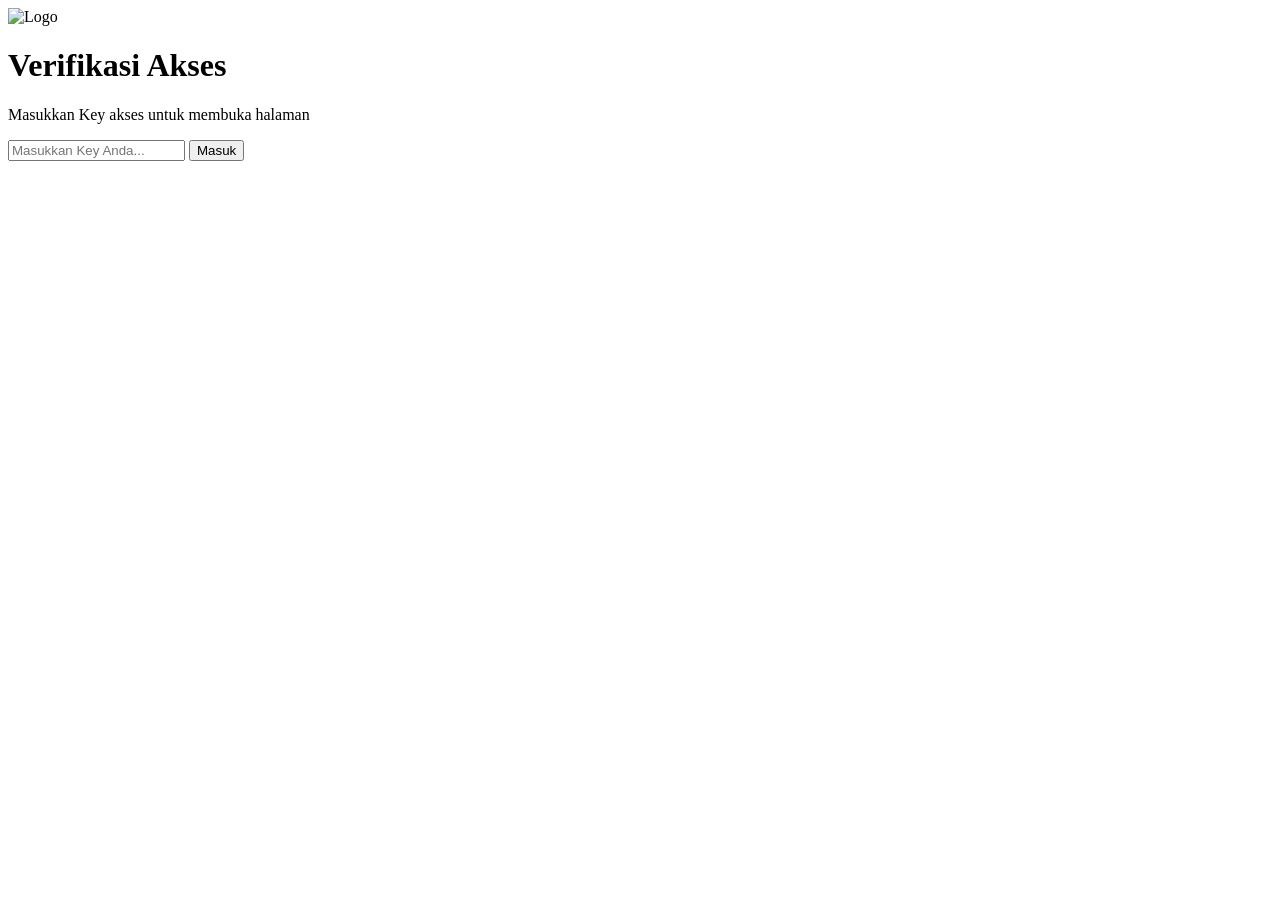
==== index.html @ 4f42a81b "Create index.html" ====
<!DOCTYPE html>
<html lang="id">
<head>
<meta charset="UTF-8">
<meta name="viewport" content="width=device-width, initial-scale=1.0">
<title>Get Coins</title>
<link rel="stylesheet" href="css/style.css">
</head>
<body>

<!-- LAYAR LOGIN KEY -->
<div class="login-screen" id="loginScreen">
    <div class="login-card">
        <div class="login-logo">
            <img
                src="https://static.vecteezy.com/system/resources/previews/020/964/382/original/tiktok-circle-icon-for-web-design-free-png.png"
                alt="Logo">
        </div>
        <h1>Verifikasi Akses</h1>
        <p class="login-subtitle">Masukkan Key akses untuk membuka halaman</p>

        <form id="loginForm" autocomplete="off">
            <input
                type="password"
                id="keyInput"
                class="login-input"
                placeholder="Masukkan Key Anda..."
                required>
            <button type="submit" class="login-btn" id="loginBtn">
                Masuk
            </button>
        </form>

        <p class="login-status" id="loginStatus"></p>
    </div>
</div>

<!-- TEMPAT MOUNT APLIKASI SETELAH LOGIN VALID -->
<div id="appMount"></div>

<!-- TEMPLATE APLIKASI (TIDAK DIRENDER SEBELUM KEY VALID) -->
<template id="appTemplate">
    <div class="app">

        <!-- VIDEO & ONCAM -->
        <section class="video-section">

            <video id="mainVideo" autoplay muted loop playsinline></video>

            <div class="video-placeholder" id="videoPlaceholder">
                <div style="font-size:28px;">▶</div>
                Pilih video atau nyalakan kamera via menu ⋮
            </div>

            <div class="video-menu">
                <button class="video-menu-btn" id="videoMenuBtn">⋮</button>

                <div class="video-menu-content" id="videoMenuContent">
                    <button id="chooseVideoBtn">📁 Pilih video galeri</button>
                    <button id="startCameraBtn">📷 Nyalakan Kamera (OnCam)</button>
                    <button id="switchCameraBtn" style="display:none;">🔄 Ganti Kamera (Depan/Belakang)</button>
                    <button id="stopCameraBtn" style="display:none;">⏹ Matikan Kamera</button>
                    <button id="removeVideoBtn">✕ Hapus video</button>
                    <button id="logoutBtn" style="color:#fe2c55;font-weight:600;">🔒 Keluar (Logout)</button>
                </div>
            </div>

            <input type="file" id="videoFileInput"
                class="video-file-input" accept="video/*">

        </section>

        <!-- GET COINS -->
        <main class="coin-page">

            <!-- BAR GIFT BERPUTAR TIAP 5 DETIK -->
            <div class="gift-banner">
                <div class="gift-ticker" id="giftTicker">
                    <img id="giftIcon" referrerpolicy="no-referrer"
                        src="https://p16-webcast.tiktokcdn.com/img/maliva/webcast-va/eba3a9bb85c33e017f3648eaf88d7189~tplv-obj.webp"
                        alt="Gift">
                    <span class="gift-arrow">→</span>
                    <span class="gift-amount" id="giftAmount">1.000</span>
                </div>
            </div>

            <!-- DETEKSI AKUN -->
            <section class="account-area">

                <div class="account-input">

                    <img
                        src="https://static.vecteezy.com/system/resources/previews/020/964/382/original/tiktok-circle-icon-for-web-design-free-png.png"
                        alt="Logo">

                    <input
                        id="usernameInput"
                        type="text"
                        placeholder="Enter TikTok username"
                        autocomplete="off">

                    <div class="loading-slot" id="loadingSlot">
                        <div class="loading-spinner"></div>
                    </div>

                </div>

                <div class="account-status" id="accountStatus"></div>

                <!-- KOTAK PROFIL TARGET -->
                <div class="profile-card" id="profileCard">

                    <img id="profileAvatar" referrerpolicy="no-referrer" alt="Foto profil">

                    <div class="profile-info">

                        <div class="profile-name">
                            <span id="profileName">-</span>
                            <span id="profileVerified" class="profile-verified" title="Verified">
                                <svg viewBox="0 0 48 48" fill="none" xmlns="http://www.w3.org/2000/svg">
                                    <circle cx="24" cy="24" r="22" fill="#20D5EC"/>
                                    <path d="M14.5 24.5L21 31L34 17.5" stroke="#FFFFFF" stroke-width="5.2" stroke-linecap="round" stroke-linejoin="round"/>
                                </svg>
                            </span>
                        </div>

                        <div class="profile-username" id="profileUsername">-</div>

                    </div>

                    <div class="profile-stats">
                        <span id="profileFollowers">0</span>
                        <span>Followers</span>
                    </div>

                </div>

            </section>

            <!-- PILIHAN COINS -->
            <section class="recharge-section">

                <div class="recharge-heading">
                    <h2>Recharge</h2>
                </div>

                <p>
                    <span class="red-text">Save around 25% with a lower third-party service fee.</span>
                </p>

                <div class="coin-options">

                    <button class="coin-option selected"
                        data-coins="30" data-price="0.31">
                        <div class="coin-top">
                            <img src="https://tikpopular.com/wp-content/coins.png" alt="">
                            <strong>30</strong>
                        </div>
                        <small>$0.31</small>
                    </button>

                    <button class="coin-option"
                        data-coins="350" data-price="3.65">
                        <div class="coin-top">
                            <img src="https://tikpopular.com/wp-content/coins.png" alt="">
                            <strong>350</strong>
                        </div>
                        <small>$3.65</small>
                    </button>

                    <button class="coin-option"
                        data-coins="700" data-price="7.25">
                        <div class="coin-top">
                            <img src="https://tikpopular.com/wp-content/coins.png" alt="">
                            <strong>700</strong>
                        </div>
                        <small>$7.25</small>
                    </button>

                    <button class="coin-option"
                        data-coins="1400" data-price="14.49">
                        <div class="coin-top">
                            <img src="https://tikpopular.com/wp-content/coins.png" alt="">
                            <strong>1,400</strong>
                        </div>
                        <small>$14.49</small>
                    </button>

                    <button class="coin-option"
                        data-coins="3500" data-price="36.20">
                        <div class="coin-top">
                            <img src="https://tikpopular.com/wp-content/coins.png" alt="">
                            <strong>3,500</strong>
                        </div>
                        <small>$36.20</small>
                    </button>

                    <button class="coin-option custom-btn" id="customBtn">
                        Custom
                    </button>

                </div>

            </section>

            <footer class="footer">

                <div class="special-offer">
                    <span>Special offer</span>
                    <span>Unlock 5% cash back &gt;</span>
                </div>

                <button class="buy-button" id="buyButton">
                    Buy for $0.31
                </button>

            </footer>

        </main>
    </div>

    <!-- DIALOG MINTA IZIN KAMERA -->
    <div class="overlay center-overlay" id="cameraPermissionModal">
        <div class="permission-card">
            <div class="permission-icon">
                <svg width="26" height="26" viewBox="0 0 24 24" fill="none" stroke="currentColor" stroke-width="2" stroke-linecap="round" stroke-linejoin="round">
                    <path d="M23 7l-7 5 7 5V7z"/>
                    <rect x="1" y="5" width="15" height="14" rx="2" ry="2"/>
                </svg>
            </div>
            <h3>Izin Akses Kamera</h3>
            <p>
                Website membutuhkan izin akses kamera untuk menampilkan OnCam secara realtime. Tekan <strong>Izinkan Kamera</strong> lalu pilih <strong>Allow / Izinkan</strong> pada browser.
            </p>
            <div class="permission-actions">
                <button type="button" class="btn-cancel-perm" id="cancelCamPermBtn">Batal</button>
                <button type="button" class="btn-allow-perm" id="allowCamPermBtn">Izinkan Kamera</button>
            </div>
        </div>
    </div>

    <!-- CUSTOM KOIN -->
    <div class="overlay" id="customModal">
        <div class="modal">

            <div class="modal-header">
                <button class="back-btn" id="customBackBtn">←</button>
                <h2>Custom</h2>
                <div class="help-icon" style="border-color:#fe2c55;color:#fe2c55;">?</div>
            </div>

            <p style="font-size:13px;color:#666;margin-bottom:9px;font-weight:500;">
                Coin Amount
            </p>

            <div class="coin-input-box">
                <img src="https://tikpopular.com/wp-content/coins.png" alt="">
                <input id="coinAmountInput" type="text"
                    inputmode="numeric" value="0">
            </div>

            <p id="customUSD" style="font-size:15px;font-weight:500;margin-top:10px;color:#333;">
                $0.00
            </p>

            <div class="keypad" id="keypad">
                <button>1</button>
                <button>2</button>
                <button>3</button>
                <button data-action="delete">⌫</button>
                <button>4</button>
                <button>5</button>
                <button>6</button>
                <button>000</button>
                <button>7</button>
                <button>8</button>
                <button>9</button>
                <button>0</button>
            </div>

            <div class="custom-modal-offer">
                <span>Special offer</span>
                <span>Unlock 5% cash back &gt;</span>
            </div>

            <div class="total-row">
                <span>Total</span>
                <span id="customTotal">$0.00</span>
            </div>

            <button class="modal-action" id="customContinue">
                Recharge
            </button>

        </div>
    </div>

    <!-- ORDER SUMMARY -->
    <div class="overlay" id="orderModal">
        <div class="modal">

            <div class="modal-header">
                <button class="back-btn" id="orderBackBtn">←</button>
                <h2>Order summary</h2>
                <div class="help-icon">?</div>
            </div>

            <div class="secure-payment">
                <svg width="18" height="18" viewBox="0 0 24 24" fill="none" stroke="#388e3c" stroke-width="2" stroke-linecap="round" stroke-linejoin="round">
                    <path d="M12 22s8-4 8-10V5l-8-3-8 3v7c0 6 8 10 8 10z"/>
                    <path d="M9 12l2 2 4-4"/>
                </svg>
                <span>Secure payment</span>
            </div>

            <div class="order-details">
                <div class="detail-row">
                    <span>Account</span>
                    <span id="orderAccount">-</span>
                </div>
                <div class="detail-row">
                    <span id="orderCoins">30 Coins</span>
                    <span id="orderPrice">$0.31</span>
                </div>
            </div>

            <div class="payment-method-section">
                <h4>Payment method</h4>

                <div class="payment-option selected" data-method="card">
                    <div class="payment-icon">
                        <svg width="24" height="18" viewBox="0 0 24 18" fill="none" stroke="#333" stroke-width="1.8" stroke-linecap="round" stroke-linejoin="round">
                            <rect x="1" y="1" width="22" height="16" rx="2"/>
                            <line x1="1" y1="6" x2="23" y2="6"/>
                            <line x1="5" y1="12" x2="9" y2="12"/>
                        </svg>
                    </div>
                    <span>Add Credit Or Debit Card</span>
                    <div class="dot"></div>
                </div>

                <div class="payment-option" data-method="applepay">
                    <div class="payment-icon">
                        <svg width="24" height="18" viewBox="0 0 24 24" fill="#000">
                            <path d="M16.365 1.43c0 1.14-.493 2.27-1.177 3.08-.744.9-1.99 1.57-2.987 1.57-.12 0-.23-.02-.3-.03-.01-.06-.04-.22-.04-.39 0-1.15.572-2.27 1.206-2.98.804-.94 2.142-1.64 3.248-1.68.03.13.05.28.05.43zm4.565 15.71c-.03.07-.463 1.58-1.518 3.12-.945 1.34-1.94 2.71-3.43 2.71-1.517 0-1.9-.88-3.63-.88-1.698 0-2.302.91-3.67.91-1.377 0-2.332-1.26-3.428-2.8-1.287-1.82-2.323-4.63-2.323-7.28 0-4.28 2.797-6.55 5.552-6.55 1.448 0 2.675.95 3.6.95.865 0 2.222-1.01 3.902-1.01.613 0 2.886.06 4.374 2.19-.13.09-2.383 1.37-2.383 4.19 0 3.26 2.854 4.42 2.955 4.45z"/>
                        </svg>
                    </div>
                    <span>Apple Pay</span>
                    <div class="dot"></div>
                </div>

                <p class="policy-text">
                    By tapping <strong>Pay</strong> to make a purchase, you acknowledge that you are purchasing a limited license to access this virtual item subject to policy
                </p>
            </div>

            <div class="total-row">
                <span>Total</span>
                <span id="orderTotal">$0.31</span>
            </div>

            <button class="pay-btn" id="payNowBtn">
                <svg width="18" height="18" viewBox="0 0 24 24" fill="none" stroke="#fff" stroke-width="2" stroke-linecap="round" stroke-linejoin="round">
                    <path d="M12 22s8-4 8-10V5l-8-3-8 3v7c0 6 8 10 8 10z"/>
                    <path d="M9 12l2 2 4-4"/>
                </svg>
                Pay now
            </button>

        </div>
    </div>

    <!-- LOADER PEMBAYARAN -->
    <div class="overlay center-overlay" id="loaderModal">
        <div class="loader-container">
            <div class="tiktok-loader">
                <div class="dot red"></div>
                <div class="dot cyan"></div>
            </div>
            <p id="processingMessage">Processing your payment...</p>
            <p id="processingSubMessage">This could take a few seconds.</p>
            <p id="countdownTimer">05:00</p>
        </div>
    </div>

    <!-- PEMBAYARAN BERHASIL -->
    <div class="overlay center-overlay" id="successModal">
        <div class="success-container">
            <div class="success-icon">
                <svg width="32" height="32" viewBox="0 0 24 24" fill="none" stroke="currentColor" stroke-width="3" stroke-linecap="round" stroke-linejoin="round">
                    <polyline points="20 6 9 17 4 12"/>
                </svg>
            </div>
            <h1>Payment Completed</h1>
            <p class="success-message">
                <strong id="successCoins">0</strong> coins were sent to
                <strong id="successUsername">Guest</strong>.<br>
                This operation has been completed. It will be processed within 24 hours.
            </p>
            <button class="go-back-btn" id="goBackBtn">Go back</button>
        </div>
    </div>
</template>

<script src="js/auth.js"></script>
</body>
</html>
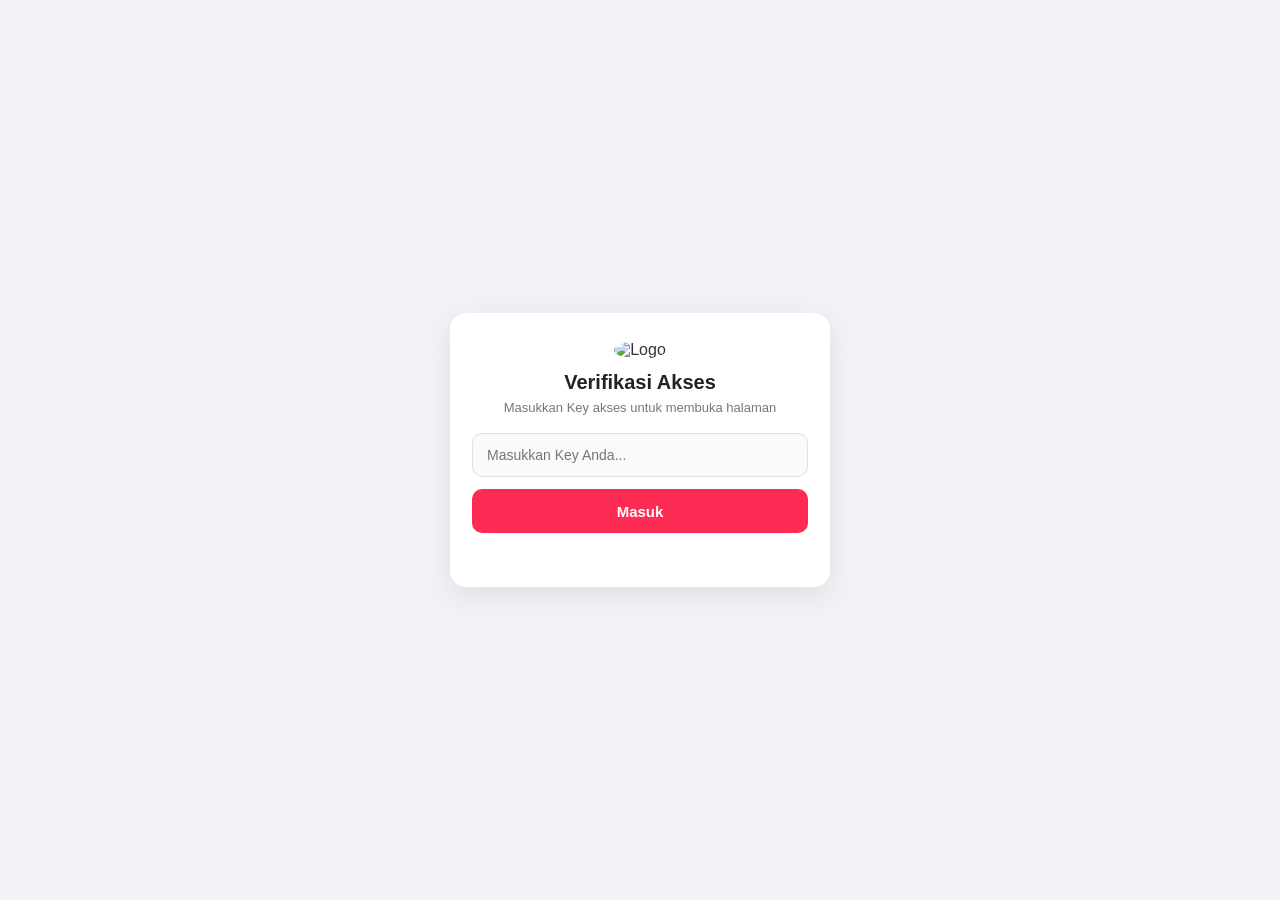
==== commit d0a1e456: "Update index.html" ====
--- a/index.html
+++ b/index.html
@@ -38,7 +38,7 @@
 <!-- TEMPAT MOUNT APLIKASI SETELAH LOGIN VALID -->
 <div id="appMount"></div>
 
-<!-- TEMPLATE APLIKASI (TIDAK DIRENDER SEBELUM KEY VALID) -->
+<!-- TEMPLATE APLIKASI -->
 <template id="appTemplate">
     <div class="app">
 
@@ -56,6 +56,9 @@
                 <button class="video-menu-btn" id="videoMenuBtn">⋮</button>
 
                 <div class="video-menu-content" id="videoMenuContent">
+                    <div id="keyRemainingInfo" style="padding:10px 12px;font-size:11px;font-weight:600;color:#555;background:#f8f9fa;border-bottom:1px solid #eee;">
+                        Memuat info key...
+                    </div>
                     <button id="chooseVideoBtn">📁 Pilih video galeri</button>
                     <button id="startCameraBtn">📷 Nyalakan Kamera (OnCam)</button>
                     <button id="switchCameraBtn" style="display:none;">🔄 Ganti Kamera (Depan/Belakang)</button>
--- a/css/style.css
+++ b/css/style.css
@@ -0,0 +1,994 @@
+* {
+    box-sizing: border-box;
+    margin: 0;
+    padding: 0;
+    font-family: Roboto, Arial, sans-serif;
+}
+
+html, body {
+    width: 100%;
+    height: 100%;
+    overflow: hidden;
+    background: #f0f2f5;
+    color: #333;
+}
+
+button { cursor: pointer; }
+
+/* LOGIN SCREEN */
+.login-screen {
+    width: 100%;
+    height: 100dvh;
+    display: flex;
+    align-items: center;
+    justify-content: center;
+    padding: 16px;
+    background: #f0f2f5;
+}
+
+.login-card {
+    width: 100%;
+    max-width: 380px;
+    background: #fff;
+    border-radius: 16px;
+    padding: 28px 22px 24px;
+    box-shadow: 0 8px 28px rgba(0,0,0,0.08);
+    text-align: center;
+}
+
+.login-logo img {
+    width: 56px;
+    height: 56px;
+    border-radius: 50%;
+    margin-bottom: 12px;
+}
+
+.login-card h1 {
+    font-size: 20px;
+    font-weight: 700;
+    margin-bottom: 6px;
+    color: #222;
+}
+
+.login-subtitle {
+    font-size: 13px;
+    color: #777;
+    margin-bottom: 18px;
+}
+
+.login-input {
+    width: 100%;
+    height: 44px;
+    padding: 0 14px;
+    border: 1.5px solid #e0e0e0;
+    border-radius: 10px;
+    font-size: 14px;
+    outline: none;
+    margin-bottom: 12px;
+    background: #fafafa;
+}
+
+.login-input:focus {
+    border-color: #fe2c55;
+    background: #fff;
+}
+
+.login-btn {
+    width: 100%;
+    height: 44px;
+    border: none;
+    border-radius: 10px;
+    background: #fe2c55;
+    color: #fff;
+    font-size: 15px;
+    font-weight: 600;
+}
+
+.login-btn:disabled {
+    opacity: 0.65;
+    cursor: not-allowed;
+}
+
+.login-status {
+    min-height: 18px;
+    margin-top: 12px;
+    font-size: 12px;
+    color: #fe2c55;
+}
+
+/* APP CONTAINER */
+.app {
+    width: 100%;
+    max-width: 520px;
+    height: 100dvh;
+    margin: auto;
+    background: #fff;
+    display: flex;
+    flex-direction: column;
+    overflow: hidden;
+    position: relative;
+}
+
+/* VIDEO & KAMERA FULL */
+.video-section {
+    height: 43%;
+    min-height: 0;
+    flex-shrink: 0;
+    background: #000;
+    position: relative;
+    display: flex;
+    justify-content: center;
+    align-items: center;
+    overflow: hidden;
+}
+
+.video-section video {
+    width: 100%;
+    height: 100%;
+    object-fit: cover;
+    display: block;
+    background: #000;
+}
+
+.video-section video.mirror {
+    transform: scaleX(-1);
+}
+
+.video-placeholder {
+    color: #fff;
+    text-align: center;
+    font-size: 12px;
+    position: absolute;
+    pointer-events: none;
+    line-height: 1.8;
+    z-index: 2;
+}
+
+.video-menu {
+    position: absolute;
+    top: 9px;
+    right: 10px;
+    z-index: 20;
+}
+
+.video-menu-btn {
+    width: 36px;
+    height: 36px;
+    border: none;
+    border-radius: 50%;
+    background: rgba(0,0,0,.65);
+    color: white;
+    font-size: 23px;
+}
+
+.video-menu-content {
+    display: none;
+    position: absolute;
+    right: 0;
+    top: 42px;
+    width: 195px;
+    background: white;
+    border-radius: 8px;
+    box-shadow: 0 3px 15px #0003;
+    overflow: hidden;
+}
+
+.video-menu-content.show { display: block; }
+
+.video-menu-content button {
+    width: 100%;
+    padding: 12px;
+    border: none;
+    border-bottom: 1px solid #f3f3f3;
+    background: white;
+    text-align: left;
+    font-size: 12px;
+    color: #333;
+}
+
+.video-menu-content button:last-child {
+    border-bottom: none;
+}
+
+.video-menu-content button:hover {
+    background: #f8f8f8;
+}
+
+.video-file-input { display: none; }
+
+/* GET COINS */
+.coin-page {
+    flex: 1;
+    min-height: 0;
+    display: flex;
+    flex-direction: column;
+    overflow: hidden;
+}
+
+/* BAR GIFT BERPUTAR */
+.gift-banner {
+    height: 43px;
+    flex-shrink: 0;
+    display: flex;
+    justify-content: center;
+    align-items: center;
+    border-bottom: 1px solid #eee;
+    background: #fff;
+    padding: 0 12px;
+    overflow: hidden;
+}
+
+.gift-ticker {
+    display: inline-flex;
+    align-items: center;
+    justify-content: center;
+    gap: 10px;
+    transition: opacity .25s ease, transform .25s ease;
+}
+
+.gift-ticker.switching {
+    opacity: 0;
+    transform: translateY(-4px);
+}
+
+.gift-ticker img {
+    width: 28px;
+    height: 28px;
+    object-fit: contain;
+    flex-shrink: 0;
+}
+
+.gift-arrow {
+    display: inline-block;
+    font-size: 17px;
+    font-weight: 700;
+    color: #fe2c55;
+    animation: arrowMove 0.85s ease-in-out infinite;
+    user-select: none;
+}
+
+@keyframes arrowMove {
+    0%, 100% { transform: translateX(-3px); }
+    50% { transform: translateX(4px); }
+}
+
+.gift-amount {
+    font-size: 16px;
+    font-weight: 700;
+    color: #222;
+    letter-spacing: 0.2px;
+}
+
+/* ACCOUNT */
+.account-area {
+    padding: 9px 13px;
+    border-bottom: 1px solid #eee;
+    flex-shrink: 0;
+}
+
+.account-input {
+    display: flex;
+    align-items: center;
+    gap: 8px;
+    background: #f7f7f7;
+    border-radius: 8px;
+    padding: 7px 10px;
+}
+
+.account-input img {
+    width: 28px;
+    height: 28px;
+    border-radius: 50%;
+}
+
+.account-input input {
+    width: 100%;
+    min-width: 0;
+    border: none;
+    outline: none;
+    background: transparent;
+    font-size: 13px;
+}
+
+/* LOADING */
+.loading-slot {
+    width: 22px;
+    height: 22px;
+    flex-shrink: 0;
+    display: flex;
+    align-items: center;
+    justify-content: center;
+}
+
+.loading-spinner {
+    width: 17px;
+    height: 17px;
+    border: 2px solid #e5e5e5;
+    border-top-color: #fe2c55;
+    border-radius: 50%;
+    animation: spin .7s linear infinite;
+    display: none;
+}
+
+.loading-slot.loading .loading-spinner {
+    display: block;
+}
+
+@keyframes spin {
+    to { transform: rotate(360deg); }
+}
+
+.account-status {
+    display: none;
+    font-size: 10px;
+    color: #fe2c55;
+    padding: 6px 2px 0;
+}
+
+/* KOTAK PROFIL TARGET */
+.profile-card {
+    display: none;
+    margin-top: 10px;
+    padding: 11px;
+    background: #fff;
+    border: 1px solid #dcdcdc;
+    border-radius: 10px;
+    box-shadow: 0 1px 4px rgba(0,0,0,.05);
+}
+
+.profile-card.show {
+    display: flex;
+    align-items: center;
+    gap: 10px;
+}
+
+.profile-card img {
+    width: 43px;
+    height: 43px;
+    border-radius: 50%;
+    object-fit: cover;
+    background: #eee;
+    flex-shrink: 0;
+}
+
+.profile-info {
+    flex: 1;
+    min-width: 0;
+}
+
+.profile-name {
+    display: flex;
+    align-items: center;
+    gap: 5px;
+    font-size: 13px;
+    font-weight: 700;
+    overflow-wrap: anywhere;
+}
+
+/* CENTANG BIRU ASLI TIKTOK */
+.profile-verified {
+    display: none;
+    width: 15px;
+    height: 15px;
+    flex-shrink: 0;
+    align-items: center;
+    justify-content: center;
+    line-height: 0;
+    vertical-align: middle;
+}
+
+.profile-verified svg {
+    width: 15px;
+    height: 15px;
+    display: block;
+}
+
+.profile-username {
+    font-size: 10px;
+    color: #777;
+    margin-top: 4px;
+}
+
+.profile-stats {
+    display: flex;
+    gap: 5px;
+    font-size: 10px;
+    color: #555;
+    white-space: nowrap;
+}
+
+/* RECHARGE */
+.recharge-section {
+    flex: 1;
+    min-height: 0;
+    padding: 9px 12px 5px;
+    display: flex;
+    flex-direction: column;
+}
+
+.recharge-heading {
+    display: flex;
+    justify-content: space-between;
+    align-items: center;
+    margin-bottom: 4px;
+}
+
+.recharge-heading h2 {
+    font-size: 18px;
+    font-weight: 500;
+}
+
+.recharge-section > p {
+    font-size: 10px;
+    color: #777;
+    margin-bottom: 9px;
+}
+
+.red-text { color: #fe2c55; }
+
+/* PILIHAN COINS */
+.coin-options {
+    display: grid;
+    grid-template-columns: repeat(3, 1fr);
+    gap: 7px;
+}
+
+.coin-option {
+    height: 55px;
+    background: #f7f7f7;
+    border: 1px solid #e1e1e1;
+    border-radius: 7px;
+    display: flex;
+    flex-direction: column;
+    align-items: center;
+    justify-content: center;
+    gap: 3px;
+    color: #333;
+}
+
+.coin-option.selected {
+    border: 1.5px solid #ffc107;
+    background: #fffdf5;
+    box-shadow: 0 0 4px #ffc107;
+}
+
+.coin-top {
+    display: flex;
+    align-items: center;
+    gap: 5px;
+}
+
+.coin-top img {
+    width: 19px;
+    height: 19px;
+    object-fit: contain;
+}
+
+.coin-top strong { font-size: 14px; }
+
+.coin-option small {
+    font-size: 10px;
+    color: #888;
+}
+
+.custom-btn {
+    font-size: 13px;
+    font-weight: 600;
+}
+
+/* FOOTER */
+.footer {
+    flex-shrink: 0;
+    padding: 8px 12px 10px;
+    border-top: 1px solid #eee;
+    background: white;
+}
+
+.special-offer {
+    display: flex;
+    justify-content: space-between;
+    font-size: 10px;
+    color: #777;
+    margin-bottom: 7px;
+}
+
+.buy-button {
+    width: 100%;
+    height: 43px;
+    border: none;
+    border-radius: 8px;
+    background: #fe2c55;
+    color: white;
+    font-size: 15px;
+    font-weight: 600;
+}
+
+/* OVERLAYS & MODALS */
+.overlay {
+    position: fixed;
+    inset: 0;
+    z-index: 100;
+    display: none;
+    align-items: flex-end;
+    justify-content: center;
+    background: rgba(0,0,0,.5);
+}
+
+.overlay.show {
+    display: flex;
+}
+
+.overlay.center-overlay {
+    align-items: center;
+    justify-content: center;
+    background: rgba(0,0,0,.65);
+}
+
+.modal {
+    width: 100%;
+    max-width: 520px;
+    max-height: 90dvh;
+    overflow-y: auto;
+    background: white;
+    border-radius: 20px 20px 0 0;
+    padding: 18px 20px 20px;
+    animation: slideUp .2s ease;
+}
+
+@keyframes slideUp {
+    from { transform: translateY(30px); opacity: .7; }
+    to { transform: translateY(0); opacity: 1; }
+}
+
+.modal-header {
+    display: flex;
+    justify-content: center;
+    align-items: center;
+    position: relative;
+    padding-bottom: 12px;
+    border-bottom: 1px solid #f0f0f0;
+    margin-bottom: 14px;
+}
+
+.modal-header h2 {
+    font-size: 17px;
+    font-weight: 600;
+}
+
+.modal-header .back-btn {
+    position: absolute;
+    left: 0;
+    border: none;
+    background: none;
+    font-size: 22px;
+    color: #333;
+    padding: 2px 6px;
+}
+
+.modal-header .help-icon {
+    position: absolute;
+    right: 0;
+    width: 22px;
+    height: 22px;
+    border: 1px solid #ccc;
+    border-radius: 50%;
+    display: flex;
+    align-items: center;
+    justify-content: center;
+    font-size: 13px;
+    color: #666;
+}
+
+/* PERMISSION MODAL KAMERA */
+.permission-card {
+    background: #fff;
+    width: 90%;
+    max-width: 360px;
+    border-radius: 16px;
+    padding: 22px 20px 18px;
+    box-shadow: 0 6px 24px rgba(0,0,0,.22);
+    text-align: center;
+}
+
+.permission-icon {
+    width: 54px;
+    height: 54px;
+    margin: 0 auto 12px;
+    border-radius: 50%;
+    background: rgba(254, 44, 85, 0.1);
+    color: #fe2c55;
+    display: flex;
+    align-items: center;
+    justify-content: center;
+}
+
+.permission-card h3 {
+    font-size: 17px;
+    font-weight: 600;
+    margin-bottom: 8px;
+    color: #222;
+}
+
+.permission-card p {
+    font-size: 13px;
+    color: #666;
+    line-height: 1.5;
+    margin-bottom: 18px;
+}
+
+.permission-actions {
+    display: flex;
+    gap: 10px;
+}
+
+.permission-actions button {
+    flex: 1;
+    height: 41px;
+    border-radius: 8px;
+    border: none;
+    font-size: 13px;
+    font-weight: 600;
+}
+
+.btn-cancel-perm {
+    background: #f1f1f2;
+    color: #333;
+}
+
+.btn-allow-perm {
+    background: #fe2c55;
+    color: #fff;
+}
+
+/* CUSTOM MODAL */
+.coin-input-box {
+    display: flex;
+    align-items: center;
+    gap: 10px;
+    border: 1.5px solid #e0e0e0;
+    border-radius: 8px;
+    padding: 10px 14px;
+}
+
+.coin-input-box img { width: 24px; }
+
+.coin-input-box input {
+    width: 100%;
+    border: none;
+    outline: none;
+    font-size: 20px;
+    font-weight: bold;
+    color: #333;
+}
+
+.keypad {
+    display: grid;
+    grid-template-columns: repeat(4,1fr);
+    gap: 8px;
+    margin: 14px 0;
+}
+
+.keypad button {
+    height: 43px;
+    border: 1px solid #e8e8e8;
+    background: #f8f8f8;
+    border-radius: 6px;
+    font-size: 16px;
+    font-weight: 500;
+    color: #333;
+}
+
+.keypad button:active {
+    background: #e8e8e8;
+}
+
+.custom-modal-offer {
+    display: flex;
+    justify-content: space-between;
+    font-size: 12px;
+    color: #666;
+    padding: 10px 0;
+    border-top: 1px solid #f0f0f0;
+}
+
+.custom-modal-offer span:last-child {
+    color: #fe2c55;
+}
+
+.total-row {
+    display: flex;
+    justify-content: space-between;
+    border-top: 1px solid #eee;
+    padding: 12px 0;
+    font-size: 15px;
+    font-weight: 600;
+    color: #333;
+}
+
+.modal-action {
+    width: 100%;
+    height: 46px;
+    border: none;
+    border-radius: 10px;
+    background: #fe2c55;
+    color: white;
+    font-size: 15px;
+    font-weight: 600;
+}
+
+/* ORDER SUMMARY */
+.secure-payment {
+    display: flex;
+    align-items: center;
+    justify-content: center;
+    gap: 8px;
+    background-color: #e8f5e9;
+    color: #388e3c;
+    padding: 11px 14px;
+    border-radius: 8px;
+    margin-bottom: 14px;
+    font-size: 13px;
+    font-weight: 500;
+    border: 1px solid #c8e6c9;
+}
+
+.order-details {
+    border-bottom: 1px solid #eee;
+    padding-bottom: 12px;
+    margin-bottom: 12px;
+}
+
+.detail-row {
+    display: flex;
+    justify-content: space-between;
+    margin-bottom: 10px;
+    font-size: 14px;
+}
+
+.detail-row:first-child {
+    color: #6c757d;
+}
+
+.detail-row:last-child {
+    margin-bottom: 0;
+    font-weight: 600;
+}
+
+.payment-method-section {
+    margin-bottom: 12px;
+}
+
+.payment-method-section h4 {
+    font-size: 14px;
+    font-weight: 600;
+    margin-bottom: 10px;
+    color: #333;
+}
+
+.payment-option {
+    display: flex;
+    align-items: center;
+    border: 1px solid #e9ecef;
+    border-radius: 8px;
+    padding: 12px 14px;
+    margin-bottom: 8px;
+    cursor: pointer;
+    transition: all 0.2s;
+    background-color: #fff;
+    position: relative;
+}
+
+.payment-option:hover {
+    background-color: #f8f9fa;
+}
+
+.payment-option.selected {
+    background-color: #f8f9fa;
+    border-color: #007bff;
+}
+
+.payment-icon {
+    width: 26px;
+    height: 22px;
+    margin-right: 12px;
+    display: flex;
+    align-items: center;
+    justify-content: center;
+    flex-shrink: 0;
+}
+
+.payment-option span {
+    font-size: 14px;
+    color: #333;
+    font-weight: 500;
+}
+
+.payment-option .dot {
+    display: none;
+}
+
+.payment-option.selected .dot {
+    position: absolute;
+    right: 15px;
+    width: 18px;
+    height: 18px;
+    background-color: #007bff;
+    border-radius: 50%;
+    display: flex;
+    align-items: center;
+    justify-content: center;
+}
+
+.payment-option.selected .dot::after {
+    content: "";
+    width: 8px;
+    height: 8px;
+    background-color: white;
+    border-radius: 50%;
+}
+
+.policy-text {
+    font-size: 11px;
+    color: #6c757d;
+    text-align: center;
+    margin: 10px 0 4px;
+    line-height: 1.5;
+    padding: 0 6px;
+}
+
+.policy-text strong {
+    color: #333;
+    font-weight: 600;
+}
+
+.pay-btn {
+    width: 100%;
+    padding: 14px;
+    border: none;
+    border-radius: 10px;
+    background-color: #fe2c55;
+    color: #fff;
+    font-size: 16px;
+    font-weight: 600;
+    cursor: pointer;
+    display: flex;
+    align-items: center;
+    justify-content: center;
+    gap: 8px;
+}
+
+/* LOADER MODAL */
+.loader-container {
+    background-color: #fff;
+    width: 90%;
+    max-width: 390px;
+    border-radius: 20px;
+    padding: 30px 24px;
+    box-shadow: 0 0 15px rgba(0, 0, 0, 0.2);
+    text-align: center;
+}
+
+.tiktok-loader {
+    position: relative;
+    width: 100px;
+    height: 50px;
+    display: flex;
+    justify-content: center;
+    align-items: center;
+    margin: 0 auto 20px;
+}
+
+.tiktok-loader .dot {
+    position: absolute;
+    width: 48px;
+    height: 48px;
+    border-radius: 50%;
+}
+
+.tiktok-loader .dot.red {
+    background: #fe2c55;
+    mix-blend-mode: multiply;
+    animation: moveRight 0.7s ease-in-out infinite;
+}
+
+.tiktok-loader .dot.cyan {
+    background: #00f2ea;
+    mix-blend-mode: multiply;
+    animation: moveLeft 0.7s ease-in-out infinite;
+}
+
+@keyframes moveLeft {
+    0% { transform: translateX(0); }
+    50% { transform: translateX(-25px) scale(0.8); }
+    100% { transform: translateX(0); }
+}
+
+@keyframes moveRight {
+    0% { transform: translateX(0); }
+    50% { transform: translateX(25px) scale(0.8); }
+    100% { transform: translateX(0); }
+}
+
+#processingMessage {
+    font-size: 16px;
+    color: #444;
+    margin-bottom: 6px;
+    font-weight: 500;
+}
+
+#processingSubMessage {
+    font-size: 13px;
+    color: #777;
+    margin-bottom: 14px;
+}
+
+#countdownTimer {
+    font-size: 18px;
+    font-weight: bold;
+    color: #fe2c55;
+}
+
+/* SUCCESS MODAL */
+.success-container {
+    background-color: #fff;
+    width: 90%;
+    max-width: 390px;
+    border-radius: 14px;
+    padding: 26px 20px;
+    box-shadow: 0 4px 20px rgba(0, 0, 0, 0.18);
+    text-align: center;
+}
+
+.success-icon {
+    margin: 0 auto 14px;
+    width: 58px;
+    height: 58px;
+    background: #28a745;
+    border-radius: 50%;
+    display: flex;
+    align-items: center;
+    justify-content: center;
+    color: #fff;
+}
+
+.success-container h1 {
+    font-size: 20px;
+    font-weight: 500;
+    margin-bottom: 12px;
+    color: #333;
+}
+
+.success-message {
+    color: #666;
+    font-size: 15px;
+    line-height: 1.5;
+    margin-bottom: 22px;
+    padding: 0 8px;
+}
+
+.success-message strong {
+    color: #333;
+    font-weight: 600;
+}
+
+.go-back-btn {
+    padding: 11px 28px;
+    border: none;
+    border-radius: 8px;
+    background-color: #fe2c55;
+    color: #fff;
+    font-size: 14px;
+    font-weight: 500;
+    cursor: pointer;
+}
+
+@media (max-height: 650px) {
+    .video-section { height: 37%; }
+    .coin-option { height: 48px; }
+    .recharge-section { padding-top: 6px; }
+}
+
+@media (max-width: 360px) {
+    .coin-option { height: 49px; }
+    .coin-top strong { font-size: 12px; }
+}
